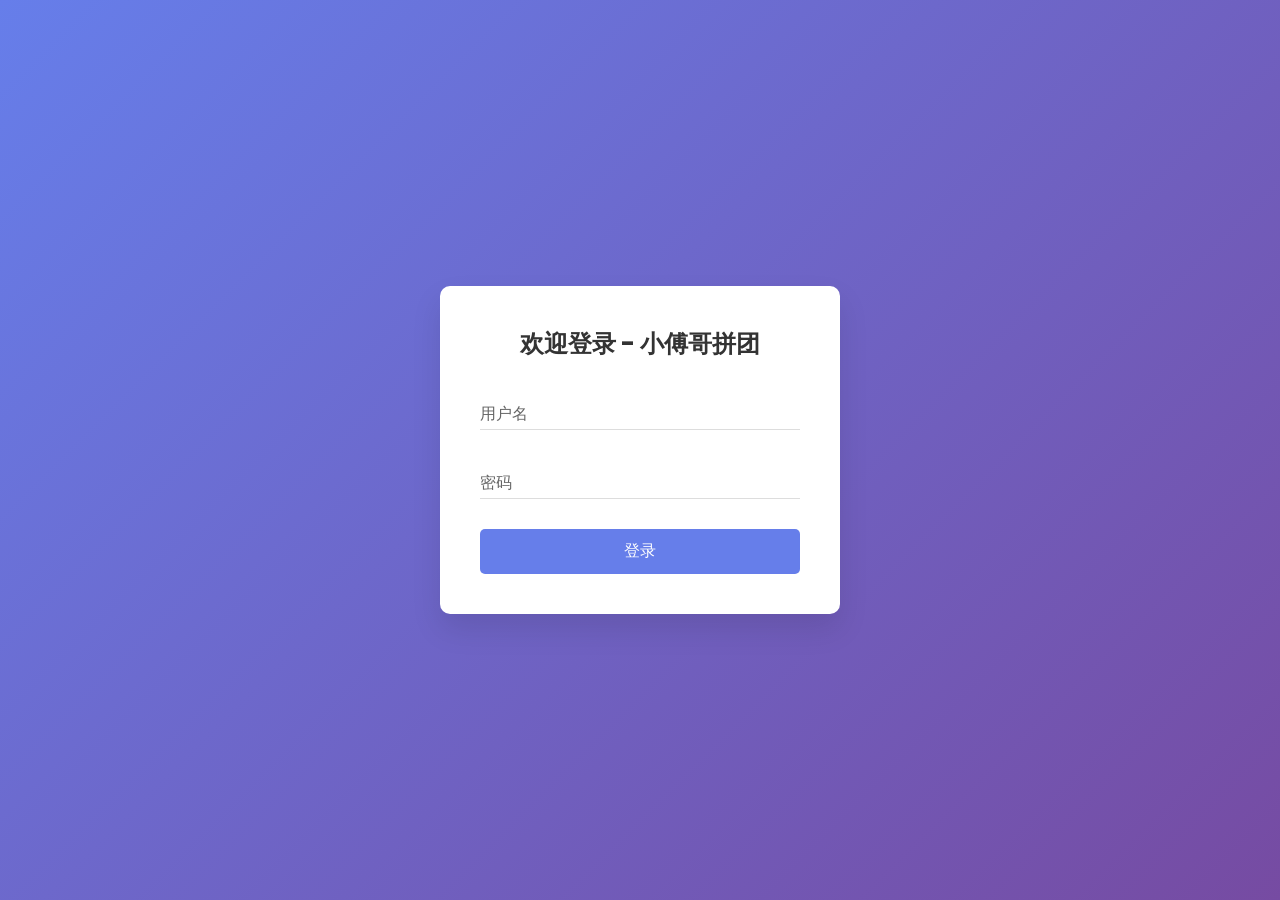
==== docs/ui/html/login.html @ 8d2d4250 "Import current project source with credentials removed" ====
<!DOCTYPE html>
<html lang="zh-CN">
<head>
    <meta charset="UTF-8">
    <meta name="viewport" content="width=device-width, initial-scale=1.0">
    <title>商城登录</title>
    <link rel="stylesheet" href="css/login.css">
</head>
<body>
<div class="container">
    <form id="loginForm" class="login-form">
        <h2>欢迎登录 - 小傅哥拼团</h2>
        <div class="input-group">
            <input type="text" id="username" required>
            <label for="username">用户名</label>
        </div>
        <div class="input-group">
            <input type="password" id="password" required>
            <label for="password">密码</label>
        </div>
        <button type="submit">登录</button>
        <p class="error-message" id="errorMessage"></p>
    </form>
</div>
<script src="js/login.js"></script>
</body>
</html>
---- docs/ui/html/css/login.css ----
@import url("https://fonts.googleapis.com/css2?family=Poppins:wght@300;400;500;600&display=swap");

* {
  margin: 0;
  padding: 0;
  box-sizing: border-box;
}

body {
  font-family: "Poppins", sans-serif;
  background: linear-gradient(135deg, #667eea 0%, #764ba2 100%);
  height: 100vh;
  display: flex;
  align-items: center;
  justify-content: center;
}

.container {
  background-color: #ffffff;
  padding: 40px;
  border-radius: 10px;
  box-shadow: 0 15px 30px rgba(0, 0, 0, 0.1);
  width: 400px;
  max-width: 90%;
}

.login-form h2 {
  text-align: center;
  color: #333;
  margin-bottom: 30px;
}

.input-group {
  position: relative;
  margin-bottom: 30px;
}

.input-group input {
  width: 100%;
  padding: 10px 0;
  font-size: 16px;
  color: #333;
  border: none;
  border-bottom: 1px solid #ddd;
  outline: none;
  background: transparent;
  transition: 0.3s;
}

.input-group label {
  position: absolute;
  top: 0;
  left: 0;
  padding: 10px 0;
  font-size: 16px;
  color: #666;
  pointer-events: none;
  transition: 0.3s;
}

.input-group input:focus ~ label,
.input-group input:valid ~ label {
  top: -20px;
  font-size: 12px;
  color: #667eea;
}

.input-group input:focus {
  border-bottom: 2px solid #667eea;
}

button {
  width: 100%;
  padding: 12px;
  background: #667eea;
  color: #fff;
  border: none;
  border-radius: 5px;
  cursor: pointer;
  font-size: 16px;
  transition: 0.3s;
}

button:hover {
  background: #764ba2;
}

.error-message {
  color: #ff3860;
  font-size: 14px;
  text-align: center;
  margin-top: 10px;
  display: none;
}
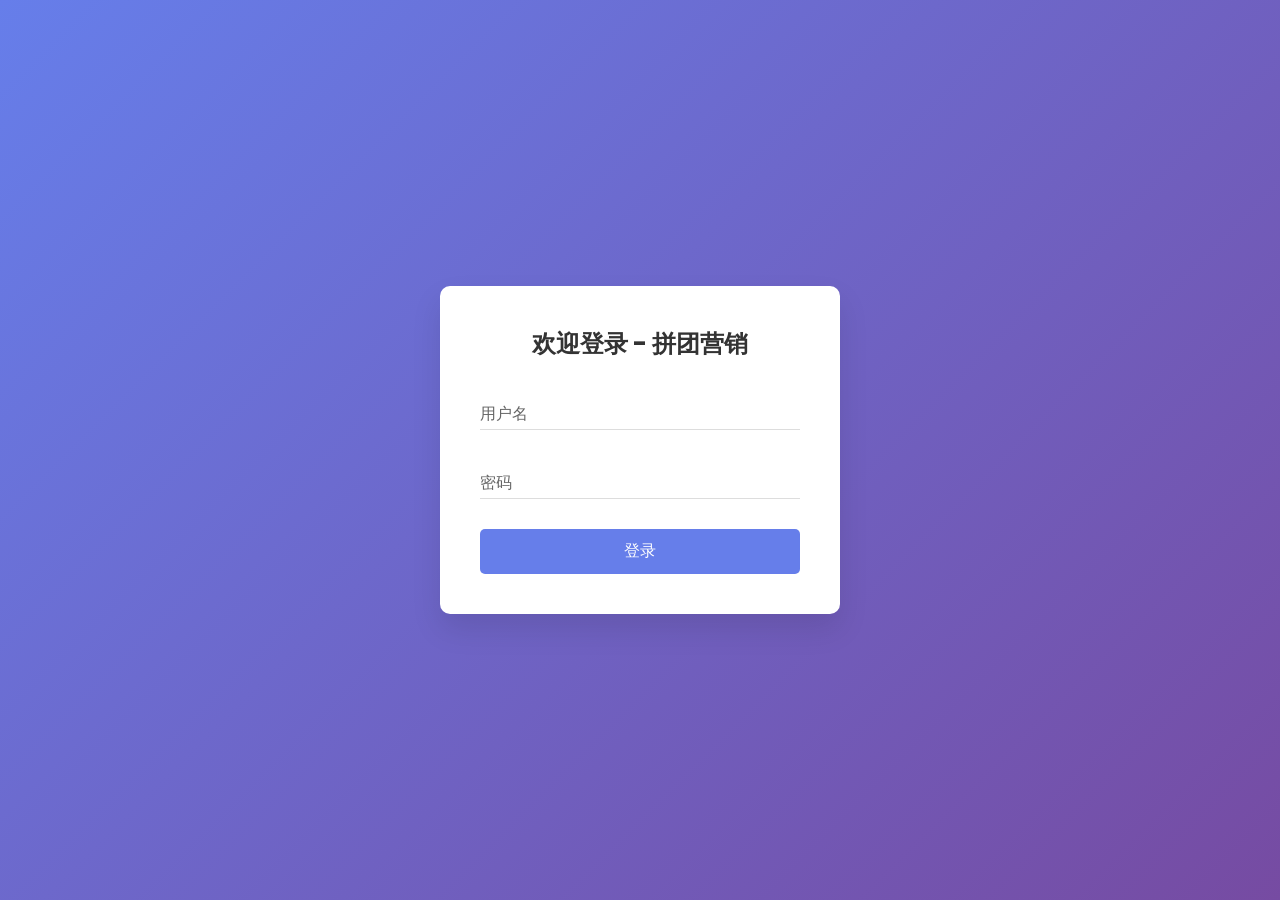
==== commit 222178d5: "docs: simplify project presentation and page titles" ====
--- a/docs/ui/html/login.html
+++ b/docs/ui/html/login.html
@@ -9,7 +9,7 @@
 <body>
 <div class="container">
     <form id="loginForm" class="login-form">
-        <h2>欢迎登录 - 小傅哥拼团</h2>
+        <h2>欢迎登录 - 拼团营销</h2>
         <div class="input-group">
             <input type="text" id="username" required>
             <label for="username">用户名</label>
